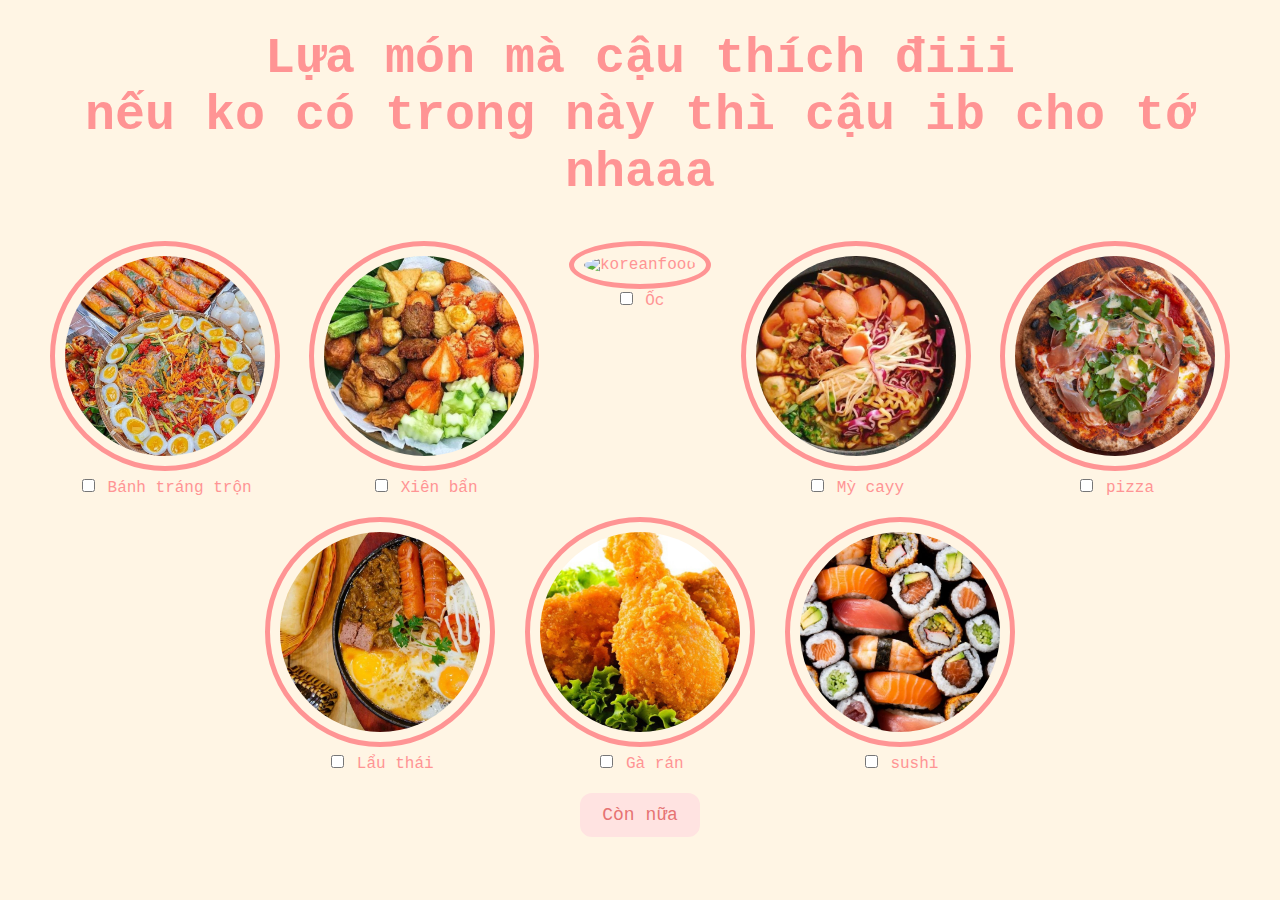
==== food.html @ 16d99a3a "date" ====
<!DOCTYPE html>
<html lang="en">
  <!-- Mirrored from phamvulinh18.github.io/Date/food.html by HTTrack Website Copier/3.x [XR&CO'2014], Wed, 12 Mar 2025 09:19:48 GMT -->
  <!-- Added by HTTrack --><meta
    http-equiv="content-type"
    content="text/html;charset=utf-8"
  /><!-- /Added by HTTrack -->
  <head>
    <meta charset="UTF-8" />
    <meta name="viewport" content="width=device-width, initial-scale=1.0" />
    <title>Food</title>
    <link rel="stylesheet" href="css/food.css" />
  </head>
  <body>
    <div id="foodquestion">
      <b>Lựa món mà cậu thích điii</b>
      <br />
      <b>nếu ko có trong này thì cậu ib cho tớ nhaaa</b>
    </div>

    <div class="food-selection">
      <div class="food-item">
        <img src="food/banhtrang.jpg" alt="Burgers, fries and fried chicken" />
        <label
          ><input
            type="checkbox"
            name="food"
            value="Burgers, fries and fried chicken"
          />
          Bánh tráng trộn</label
        >
      </div>
      <div class="food-item">
        <img src="food/xienban.jpg" alt="dog" />
        <label
          ><input type="checkbox" name="food" value="hotdog" /> Xiên bẩn
        </label>
      </div>
      <div class="food-item">
        <img
          src="https://encrypted-tbn0.gstatic.com/images?q=tbn:ANd9GcT92-qj39haTJmIZ9No6eMShMxNHitqa9AUhQ&amp;s"
          alt="koreanfood"
        />
        <label
          ><input type="checkbox" name="food" value="Korean food" /> Ốc
        </label>
      </div>
      <div class="food-item">
        <img src="food/mycay.jpg" alt="pasta" />
        <label
          ><input type="checkbox" name="food" value="pasta" /> Mỳ cayy</label
        >
      </div>
      <div class="food-item">
        <img src="food/pizza.jpg" alt="pizza" />
        <label><input type="checkbox" name="food" value="pizza" /> pizza</label>
      </div>
      <div class="food-item">
        <img src="food/banhmichao.webp" alt="salad" />
        <label
          ><input type="checkbox" name="food" value="salad" /> Lẩu thái</label
        >
      </div>
      <div class="food-item">
        <img src="food/garan.jpg" alt="steak" />
        <label
          ><input type="checkbox" name="food" value="steak" /> Gà rán</label
        >
      </div>
      <div class="food-item">
        <img src="food/sushi.jpg" alt="sushi" />
        <label><input type="checkbox" name="food" value="sushi" /> sushi</label>
      </div>
    </div>
    <button class="button" onclick="location.href='dessert.html'">
      Còn nữa
    </button>
  </body>
</html>
---- css/food.css ----
body {
  text-align: center;
  margin-top: 30px;
  font-family: "Courier";
  background-color: #fff5e4;
  color: #ff9494;
}
#foodquestion {
  font-size: 50px;
  margin-bottom: 30px;
}

.food-item {
  display: inline-block;
  margin: 10px;
  vertical-align: top;
  color: #ff9494;
}
.food-item img {
  height: 200px;
  width: 200px;
  border-radius: 50%;
  border: 5px solid #ff9494;
  object-fit: cover;
  padding: 10px;
}
.food-item label {
  display: block;
}
.button {
  padding: 10px 20px;
  font-size: 18px;
  cursor: pointer;
  margin: 10px;
  font-family: "courier";
  margin-bottom: 20px;
  background-color: #ffe3e1;
  color: #e67373;
  border-radius: 12px;
  border: 2px solid #ffe3e1;
}
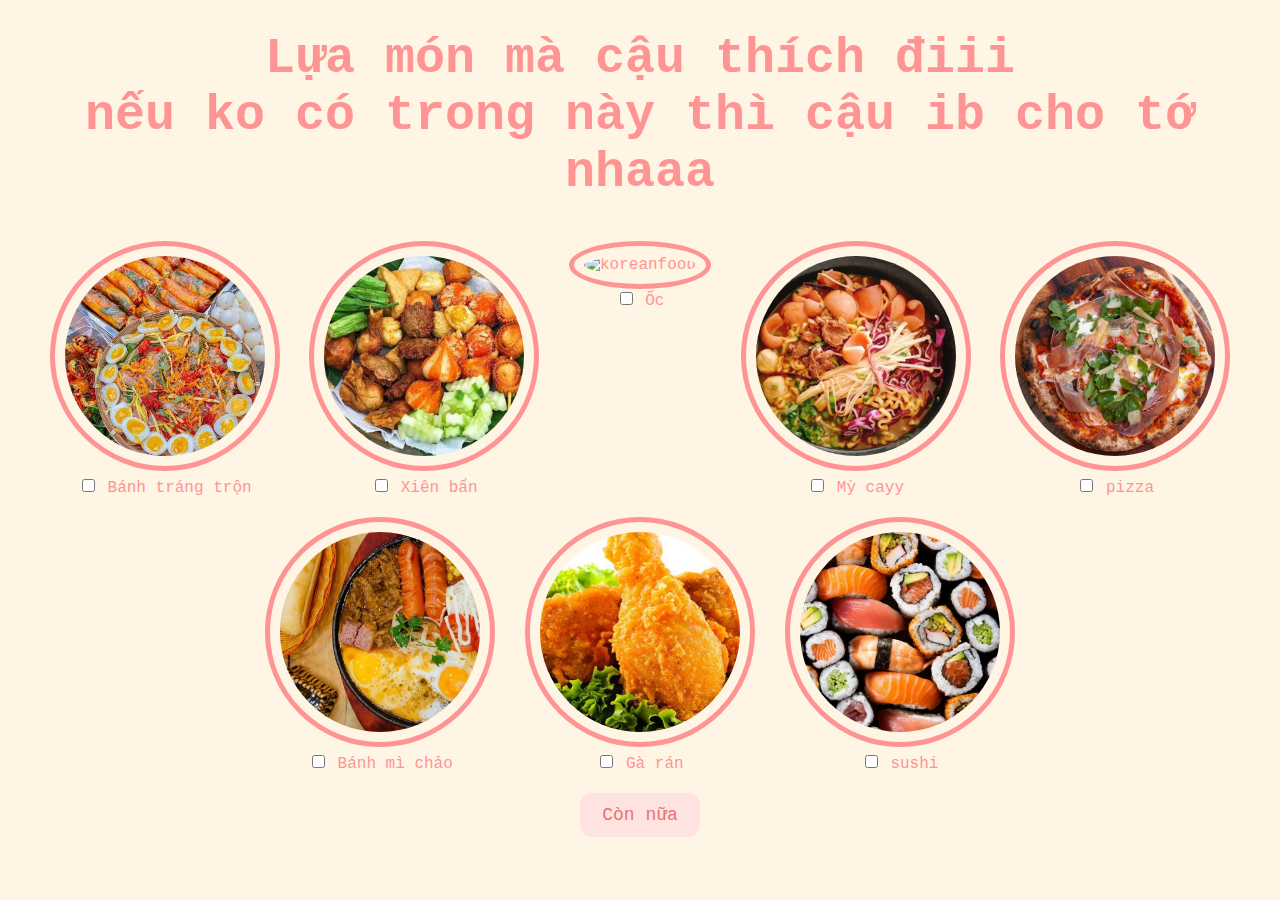
==== commit aa5a7415: "food" ====
--- a/food.html
+++ b/food.html
@@ -58,7 +58,8 @@
       <div class="food-item">
         <img src="food/banhmichao.webp" alt="salad" />
         <label
-          ><input type="checkbox" name="food" value="salad" /> Lẩu thái</label
+          ><input type="checkbox" name="food" value="salad" /> Bánh mì
+          chảo</label
         >
       </div>
       <div class="food-item">
